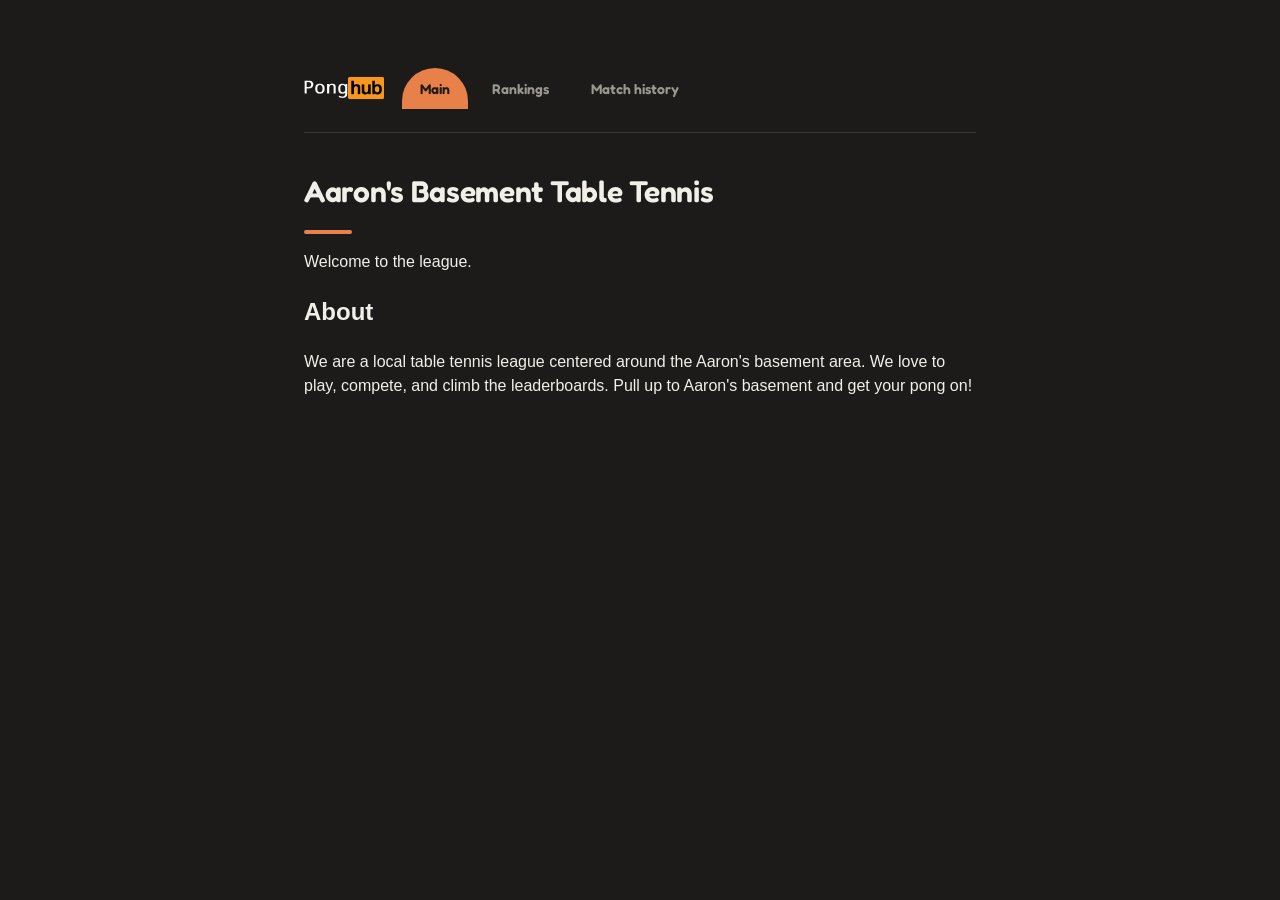
==== index.html @ ed78c1b8 "Initial upload" ====
<!DOCTYPE html>
<html lang="en">
<head>
  <meta charset="UTF-8">
  <link rel="stylesheet" href="style.css">
  <link rel="preconnect" href="https://fonts.googleapis.com">
  <link rel="preconnect" href="https://fonts.gstatic.com" crossorigin>
  <link href="https://fonts.googleapis.com/css2?family=Fredoka:wght@500;600;700&display=swap" rel="stylesheet">
  <title>Aaron's Basement Table Tennis</title>
</head>
<body>
  <div class="page">
    <nav class="tabs">
      <img src="logo.png" alt="League logo" class="logo">
      <a href="index.html" class="active">Main</a>
      <a href="rankings.html">Rankings</a>
      <a href="history.html">Match history</a>
    </nav>

    <h1>Aaron's Basement Table Tennis</h1>
    <p class="subtitle">Welcome to the league.</p>

    <section class="about">
      <h2>About</h2>
      <p>We are a local table tennis league centered around the Aaron's basement area. We love to play, compete, and climb the leaderboards. Pull up to Aaron's basement and get your pong on!</p>
    </section>
  </div>
</body>
</html>
---- style.css ----
* {
  box-sizing: border-box;
}

body {
  margin: 0;
  background: #1C1B1A;
  color: #F2EFE9;
  font-family: -apple-system, BlinkMacSystemFont, "Segoe UI", Roboto, Helvetica, Arial, sans-serif;
  line-height: 1.5;
}

.page {
  max-width: 720px;
  margin: 0 auto;
  padding: 48px 24px 80px;
}

h1 {
  font-family: "Fredoka", sans-serif;
  font-size: 30px;
  font-weight: 600;
  letter-spacing: -0.01em;
  margin: 0 0 8px;
  color: #F2EFE9;
}

h1::after {
  content: "";
  display: block;
  width: 48px;
  height: 4px;
  background: #E8804A;
  margin-top: 16px;
  border-radius: 4px;
}

#admin-btn {
  margin-top: 24px;
}

form {
  margin: 24px 0;
  padding: 22px;
  background: #272524;
  border: 1px solid #3A3733;
  border-radius: 20px;
  display: flex;
  flex-wrap: wrap;
  align-items: center;
  gap: 10px;
}

form br {
  display: none;
}

input, select {
  font-family: inherit;
  font-size: 14px;
  padding: 10px 14px;
  border: 1px solid #3A3733;
  border-radius: 12px;
  background: #1C1B1A;
  color: #F2EFE9;
}

input::placeholder {
  color: #9C9890;
}

input:focus, select:focus {
  outline: none;
  border-color: #E8804A;
}

input[type="number"] {
  width: 90px;
}

select {
  cursor: pointer;
}

button {
  font-family: "Fredoka", sans-serif;
  font-size: 14px;
  font-weight: 600;
  padding: 10px 20px;
  border: none;
  border-radius: 999px;
  background: #E8804A;
  color: #1C1B1A;
  cursor: pointer;
  transition: background 0.15s ease, transform 0.1s ease;
}

button:hover {
  background: #F2956A;
}

button:active {
  transform: scale(0.97);
}

button.delete-btn {
  background: transparent;
  color: #9C9890;
  border: 1px solid #3A3733;
  font-family: inherit;
  font-weight: 400;
  padding: 6px 14px;
  font-size: 13px;
}

button.delete-btn:hover {
  background: #3A3733;
  color: #F2EFE9;
}

#leaderboard {
  margin-top: 32px;
  background: #272524;
  border: 1px solid #3A3733;
  border-radius: 20px;
  padding: 8px;
  overflow: hidden;
}

table {
  width: 100%;
  border-collapse: collapse;
}

th {
  text-align: left;
  font-size: 12px;
  font-weight: 600;
  letter-spacing: 0.05em;
  text-transform: uppercase;
  color: #9C9890;
  padding: 14px 16px 12px;
}

td {
  padding: 14px 16px;
  border-top: 1px solid #3A3733;
  font-size: 15px;
}

tbody tr:hover {
  background: #2E2B29;
}

tbody tr:first-child td {
  font-weight: 600;
  color: #F2EFE9;
}

tbody tr:first-child td:first-child {
  color: #E8804A;
  font-family: "Fredoka", sans-serif;
}

tr:first-child td {
  border-top: none;
}

tbody tr td:last-child {
  text-align: right;
}

.tabs {
  display: flex;
  align-items: center;
  gap: 6px;
  margin-bottom: 36px;
  padding-bottom: 4px;
  border-bottom: 1px solid #3A3733;
}

.tabs a {
  font-family: "Fredoka", sans-serif;
  font-size: 14px;
  font-weight: 600;
  text-decoration: none;
  color: #9C9890;
  padding: 10px 18px;
  border-radius: 999px 999px 0 0;
  transition: color 0.15s ease, background 0.15s ease;
}

.tabs a:hover {
  color: #F2EFE9;
  background: #272524;
}

.tabs a.active {
  color: #1C1B1A;
  background: #E8804A;
}

#history-list {
  display: flex;
  flex-direction: column;
  gap: 12px;
  margin-top: 24px;
}

.match-card {
  background: #272524;
  border: 1px solid #3A3733;
  border-radius: 16px;
  padding: 18px 22px;
  display: flex;
  align-items: center;
  justify-content: space-between;
  flex-wrap: wrap;
  gap: 10px;
}

.match-players {
  display: flex;
  align-items: center;
  gap: 14px;
  font-size: 16px;
}

.match-players .winner {
  font-weight: 600;
  color: #F2EFE9;
}

.match-players span:not(.winner):not(.score) {
  color: #9C9890;
}

.match-players .score {
  font-family: "Fredoka", sans-serif;
  font-weight: 600;
  color: #E8804A;
  font-size: 15px;
  background: #1C1B1A;
  padding: 4px 12px;
  border-radius: 999px;
}

.match-meta {
  display: flex;
  align-items: center;
  gap: 16px;
  font-size: 13px;
  color: #9C9890;
}

.elo-change {
  font-weight: 600;
  color: #E8804A;
}

.empty-state {
  color: #9C9890;
  font-style: italic;
  padding: 20px 0;
}

.logo {
  height: 80px;
  width: auto;
  margin-right: 12px;
  border-radius: 6px;
}
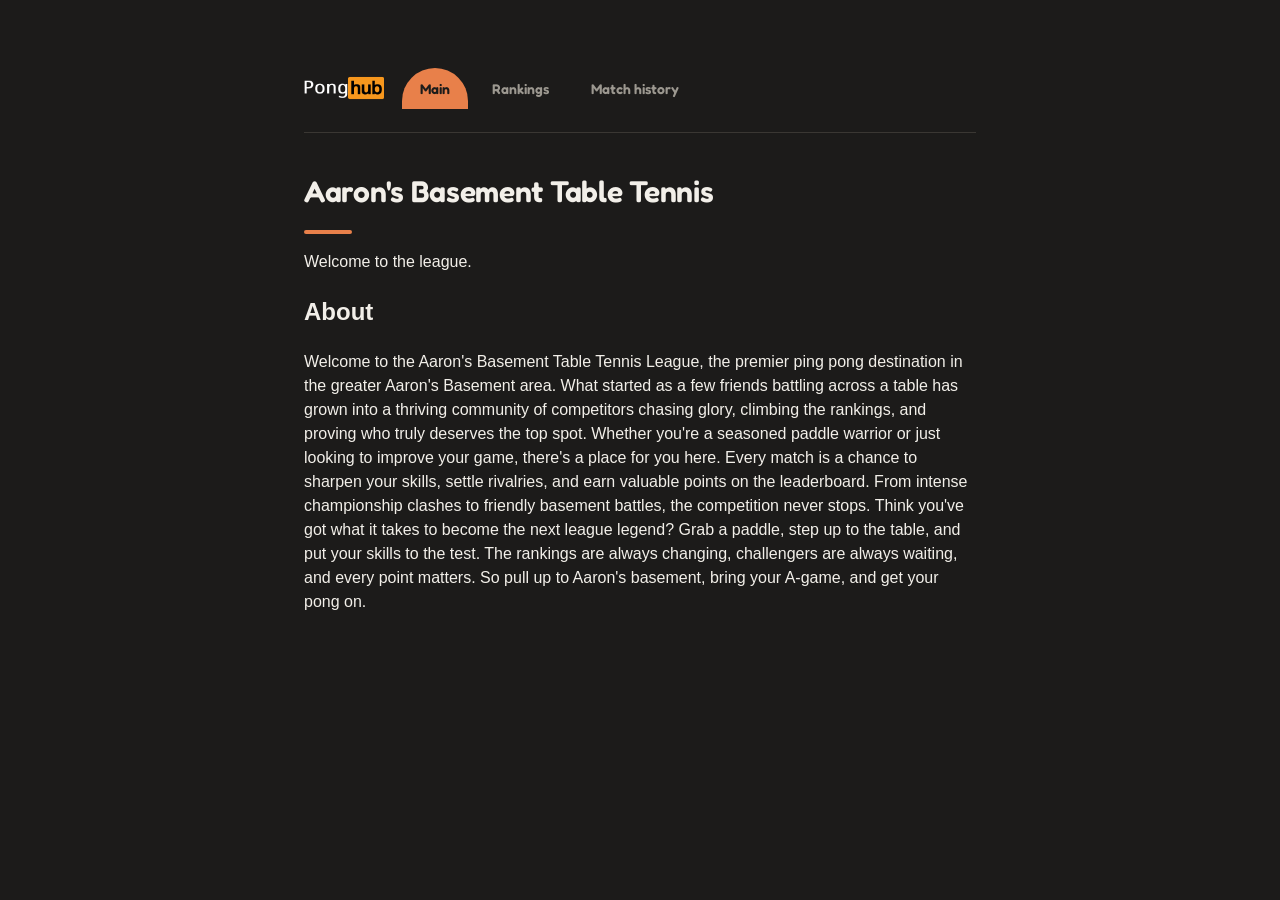
==== commit 6039cb8d: "Updated Home Page" ====
--- a/index.html
+++ b/index.html
@@ -22,7 +22,14 @@
 
     <section class="about">
       <h2>About</h2>
-      <p>We are a local table tennis league centered around the Aaron's basement area. We love to play, compete, and climb the leaderboards. Pull up to Aaron's basement and get your pong on!</p>
+      <p>Welcome to the Aaron's Basement Table Tennis League, the premier ping pong destination in the greater Aaron's Basement area. What started as a few friends battling across a table has grown into a thriving community of competitors chasing glory, climbing the rankings, and proving who truly deserves the top spot.
+
+Whether you're a seasoned paddle warrior or just looking to improve your game, there's a place for you here. Every match is a chance to sharpen your skills, settle rivalries, and earn valuable points on the leaderboard. From intense championship clashes to friendly basement battles, the competition never stops.
+
+Think you've got what it takes to become the next league legend? Grab a paddle, step up to the table, and put your skills to the test. The rankings are always changing, challengers are always waiting, and every point matters.
+
+So pull up to Aaron's basement, bring your A-game, and get your pong on.
+</p>
     </section>
   </div>
 </body>
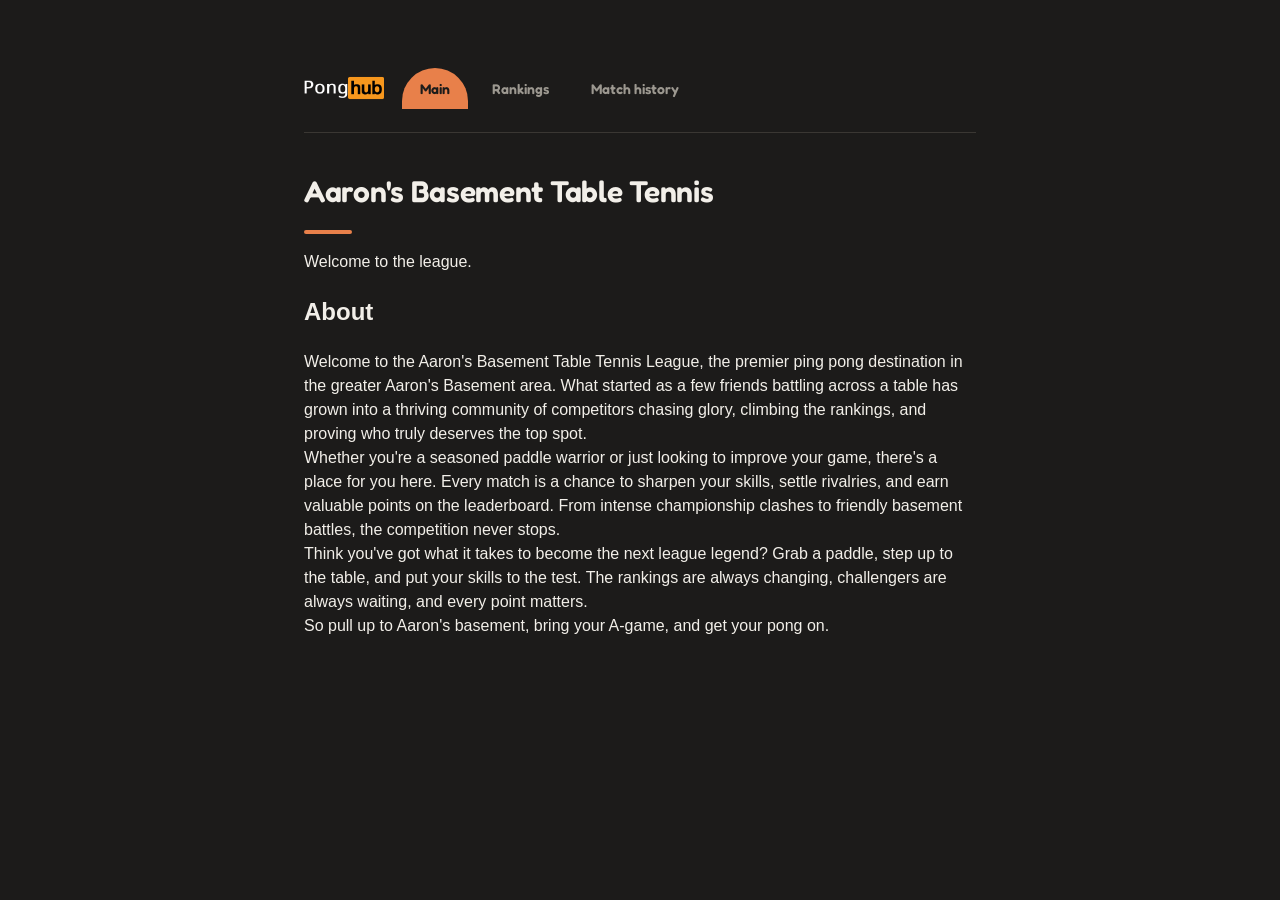
==== commit 834f4a71: "fixed about section" ====
--- a/index.html
+++ b/index.html
@@ -22,11 +22,11 @@
 
     <section class="about">
       <h2>About</h2>
-      <p>Welcome to the Aaron's Basement Table Tennis League, the premier ping pong destination in the greater Aaron's Basement area. What started as a few friends battling across a table has grown into a thriving community of competitors chasing glory, climbing the rankings, and proving who truly deserves the top spot.
+      <p>Welcome to the Aaron's Basement Table Tennis League, the premier ping pong destination in the greater Aaron's Basement area. What started as a few friends battling across a table has grown into a thriving community of competitors chasing glory, climbing the rankings, and proving who truly deserves the top spot.<br>
 
-Whether you're a seasoned paddle warrior or just looking to improve your game, there's a place for you here. Every match is a chance to sharpen your skills, settle rivalries, and earn valuable points on the leaderboard. From intense championship clashes to friendly basement battles, the competition never stops.
+Whether you're a seasoned paddle warrior or just looking to improve your game, there's a place for you here. Every match is a chance to sharpen your skills, settle rivalries, and earn valuable points on the leaderboard. From intense championship clashes to friendly basement battles, the competition never stops.<br>
 
-Think you've got what it takes to become the next league legend? Grab a paddle, step up to the table, and put your skills to the test. The rankings are always changing, challengers are always waiting, and every point matters.
+Think you've got what it takes to become the next league legend? Grab a paddle, step up to the table, and put your skills to the test. The rankings are always changing, challengers are always waiting, and every point matters.<br>
 
 So pull up to Aaron's basement, bring your A-game, and get your pong on.
 </p>
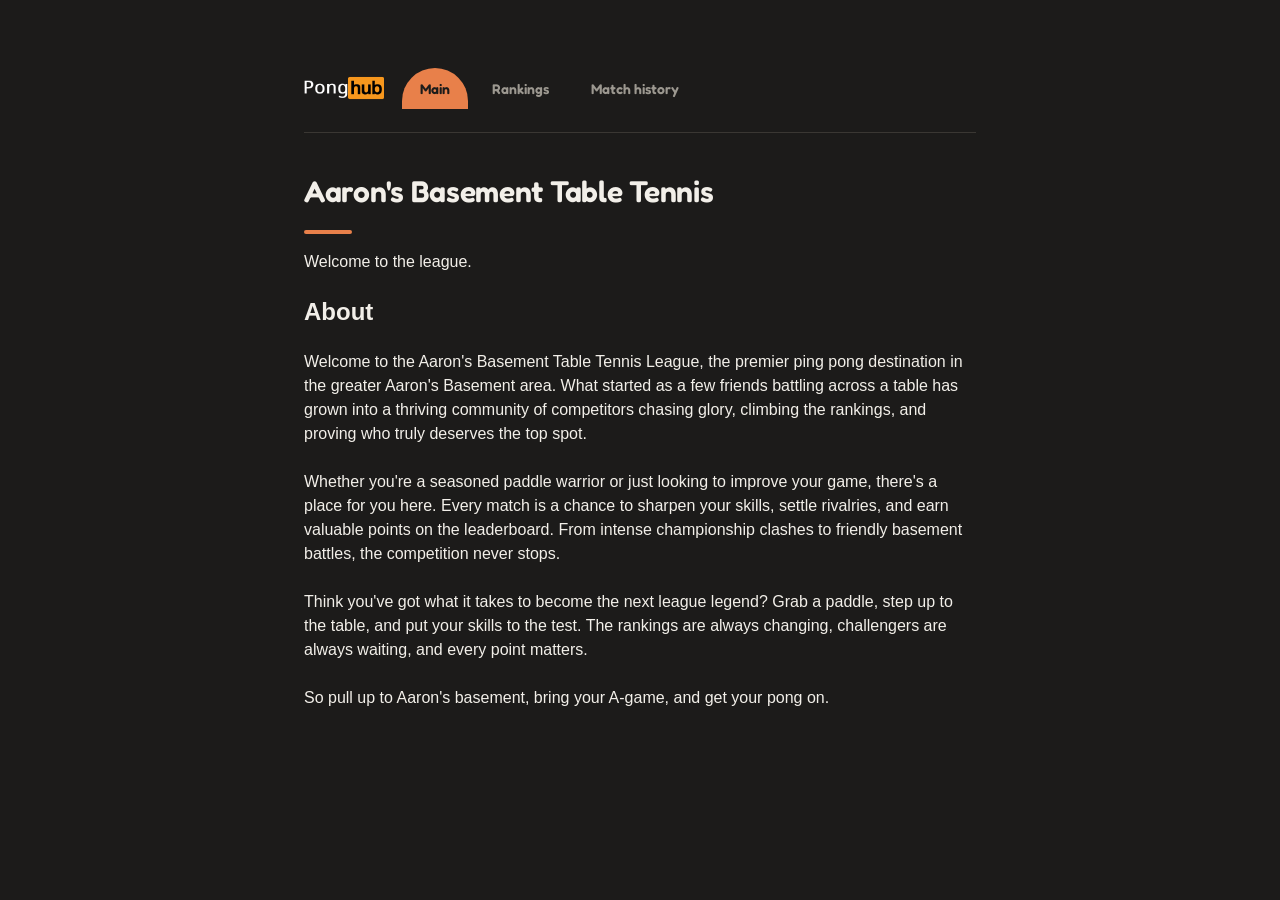
==== commit 97c80ca5: "fixed about again" ====
--- a/index.html
+++ b/index.html
@@ -22,11 +22,11 @@
 
     <section class="about">
       <h2>About</h2>
-      <p>Welcome to the Aaron's Basement Table Tennis League, the premier ping pong destination in the greater Aaron's Basement area. What started as a few friends battling across a table has grown into a thriving community of competitors chasing glory, climbing the rankings, and proving who truly deserves the top spot.<br>
+      <p>Welcome to the Aaron's Basement Table Tennis League, the premier ping pong destination in the greater Aaron's Basement area. What started as a few friends battling across a table has grown into a thriving community of competitors chasing glory, climbing the rankings, and proving who truly deserves the top spot.<br><br>
 
-Whether you're a seasoned paddle warrior or just looking to improve your game, there's a place for you here. Every match is a chance to sharpen your skills, settle rivalries, and earn valuable points on the leaderboard. From intense championship clashes to friendly basement battles, the competition never stops.<br>
+Whether you're a seasoned paddle warrior or just looking to improve your game, there's a place for you here. Every match is a chance to sharpen your skills, settle rivalries, and earn valuable points on the leaderboard. From intense championship clashes to friendly basement battles, the competition never stops.<br><br>
 
-Think you've got what it takes to become the next league legend? Grab a paddle, step up to the table, and put your skills to the test. The rankings are always changing, challengers are always waiting, and every point matters.<br>
+Think you've got what it takes to become the next league legend? Grab a paddle, step up to the table, and put your skills to the test. The rankings are always changing, challengers are always waiting, and every point matters.<br><br>
 
 So pull up to Aaron's basement, bring your A-game, and get your pong on.
 </p>
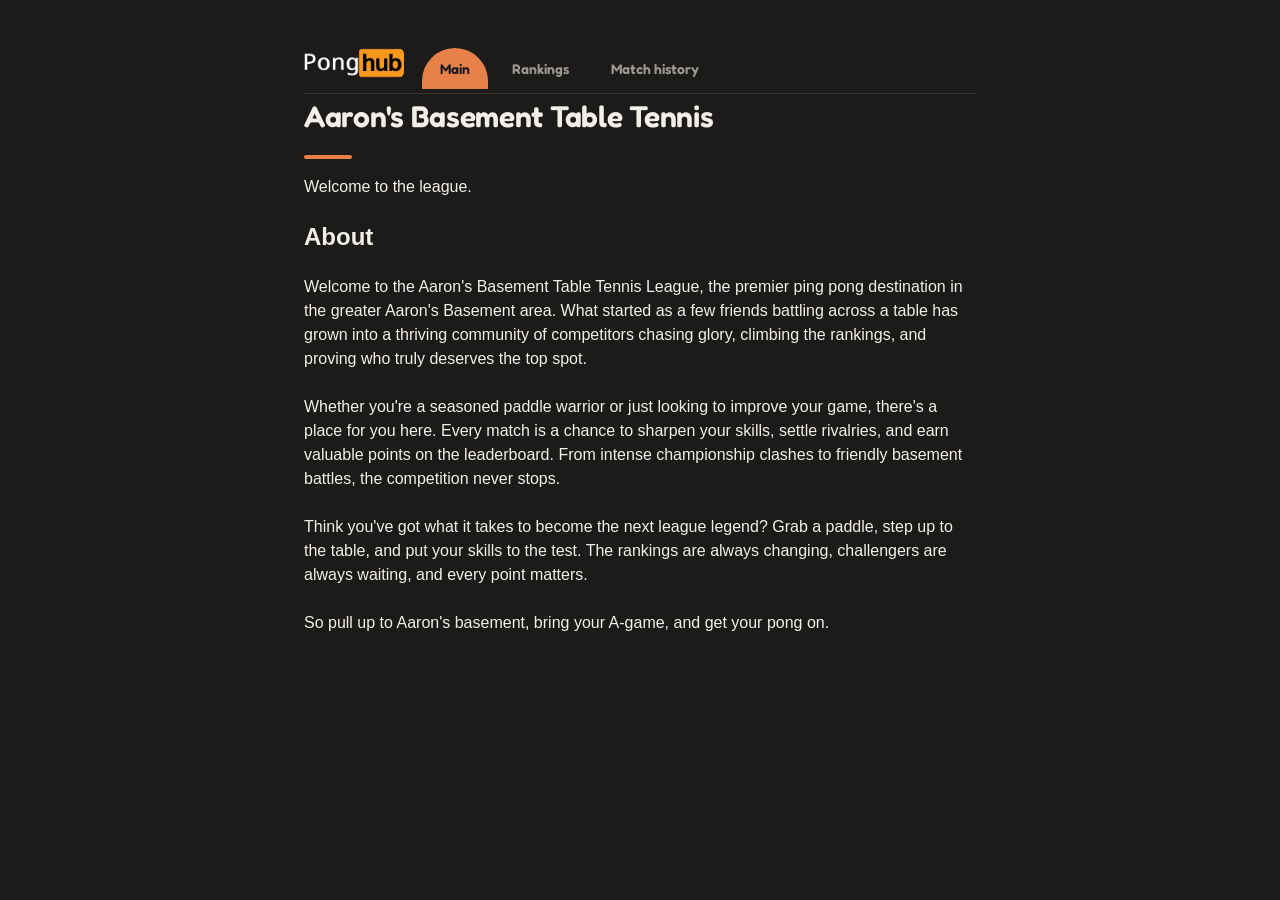
==== commit b2b1cdcb: "mobile fix" ====
--- a/index.html
+++ b/index.html
@@ -1,6 +1,7 @@
 <!DOCTYPE html>
 <html lang="en">
 <head>
+  <meta name="viewport" content="width=device-width, initial-scale=1.0">
   <meta charset="UTF-8">
   <link rel="stylesheet" href="style.css">
   <link rel="preconnect" href="https://fonts.googleapis.com">
--- a/style.css
+++ b/style.css
@@ -172,9 +172,8 @@
 
 .tabs {
   display: flex;
-  align-items: center;
+  align-items: bottom;
   gap: 6px;
-  margin-bottom: 36px;
   padding-bottom: 4px;
   border-bottom: 1px solid #3A3733;
 }
@@ -265,8 +264,51 @@
 }
 
 .logo {
-  height: 80px;
+  height: 30px;
   width: auto;
   margin-right: 12px;
   border-radius: 6px;
+}
+
+@media (max-width: 600px) {
+  .page {
+    padding: 24px 16px 60px;
+  }
+
+  h1 {
+    font-size: 24px;
+  }
+
+  .tabs {
+    gap: 2px;
+  }
+
+  .tabs a {
+    padding: 8px 12px;
+    font-size: 13px;
+  }
+
+  form {
+    padding: 16px;
+    flex-direction: column;
+    align-items: stretch;
+  }
+
+  input, select, button {
+    width: 100%;
+  }
+
+  input[type="number"] {
+    width: 100%;
+  }
+
+  .match-card {
+    flex-direction: column;
+    align-items: flex-start;
+  }
+
+  td, th {
+    padding: 10px 8px;
+    font-size: 13px;
+  }
 }
